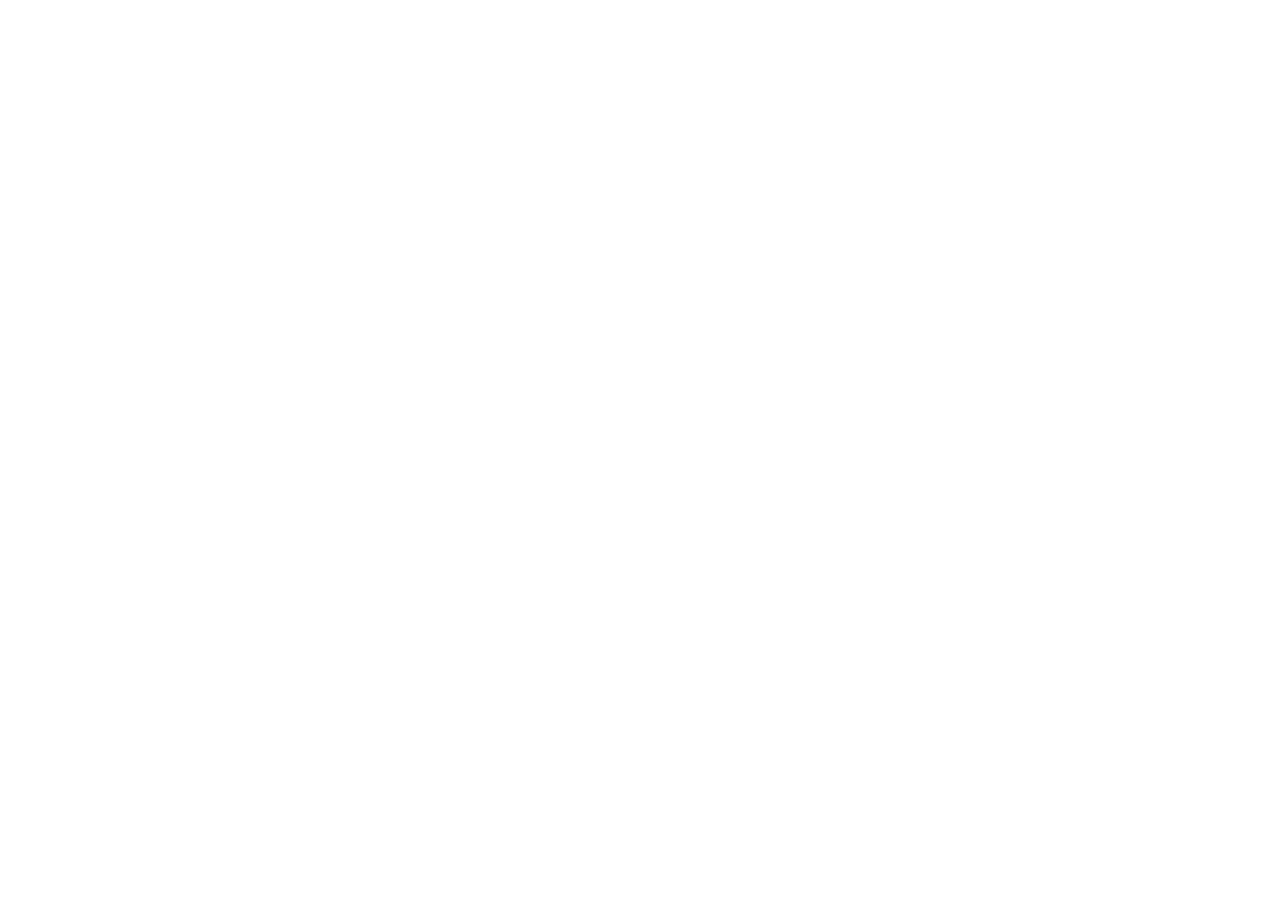
==== login.html @ d2250d35 "init project" ====
<!DOCTYPE html>
<html lang="en">

<head>
    <meta charset="UTF-8">
    <meta http-equiv="X-UA-Compatible" content="IE=edge">
    <meta name="viewport" content="width=device-width, initial-scale=1.0">
    <title>Document</title>
</head>

<body>

</body>

</html>
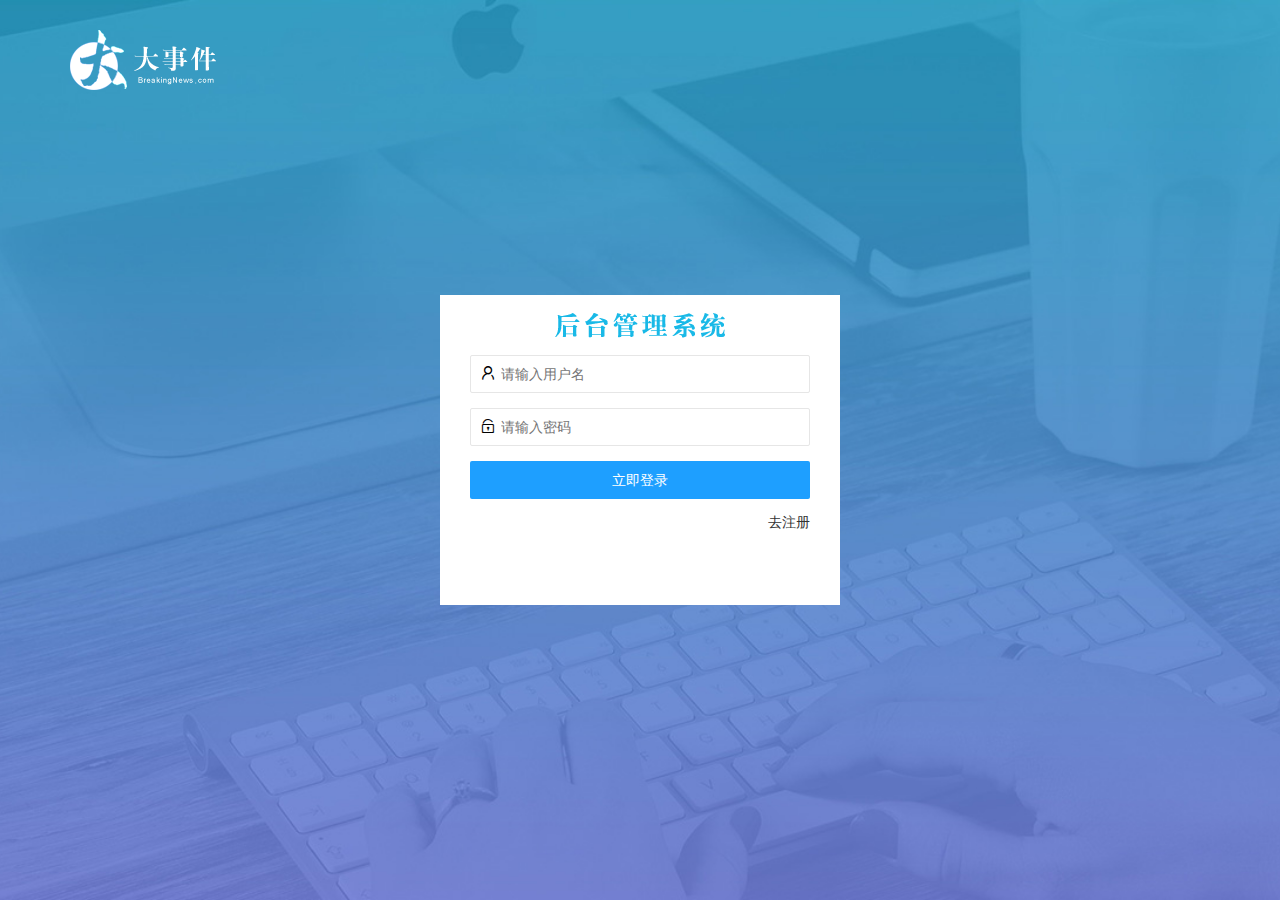
==== commit c33dbf26: "完成了登录和注册功能的开发" ====
--- a/login.html
+++ b/login.html
@@ -5,11 +5,62 @@
     <meta charset="UTF-8">
     <meta http-equiv="X-UA-Compatible" content="IE=edge">
     <meta name="viewport" content="width=device-width, initial-scale=1.0">
-    <title>Document</title>
+    <title>大事件—登录/注册</title>
+    <link rel="stylesheet" href="/assets/css/login.css">
+    <link rel="stylesheet" href="/assets/lib/layui/css/layui.css">
 </head>
 
 <body>
-
+    <div class="layui-main">
+        <img src="./assets/images/logo.png" alt="">
+    </div>
+    <div class="loginAndReg">
+        <div class="title-box"></div>
+        <div class="login-box">
+            <form class="layui-form" id="form_login">
+                <div class="layui-form-item">
+                    <i class="layui-icon layui-icon-username"></i>
+                    <input type="text" name="username" required lay-verify="required" placeholder="请输入用户名" autocomplete="off" class="layui-input">
+                </div>
+                <div class="layui-form-item">
+                    <i class="layui-icon layui-icon-password"></i>
+                    <input type="password" name="password" required lay-verify="required|pwd" placeholder="请输入密码" autocomplete="off" class="layui-input">
+                </div>
+                <div class="layui-form-item">
+                    <button class="layui-btn layui-btn-normal layui-btn-fluid" lay-submit>立即登录</button>
+                </div>
+                <div class="layui-form-item links">
+                    <a href="javascript:;" id="registerBtn">去注册</a>
+                </div>
+            </form>
+        </div>
+        <div class="reg-box">
+            <form class="layui-form" id="form_reg">
+                <div class="layui-form-item">
+                    <i class="layui-icon layui-icon-username"></i>
+                    <input type="text" name="username" required lay-verify="required" placeholder="请输入用户名" autocomplete="off" class="layui-input">
+                </div>
+                <div class="layui-form-item">
+                    <i class="layui-icon layui-icon-password"></i>
+                    <input type="password" name="password" required lay-verify="required|pwd" placeholder="请输入密码" autocomplete="off" class="layui-input">
+                </div>
+                <div class="layui-form-item">
+                    <i class="layui-icon layui-icon-password"></i>
+                    <input type="password" name="repassword" required lay-verify="required|pwd|repwd" placeholder="请确认密码" autocomplete="off" class="layui-input">
+                </div>
+                <div class="layui-form-item">
+                    <button class="layui-btn layui-btn-normal layui-btn-fluid" lay-submit>注册</button>
+                </div>
+                <div class="layui-form-item links">
+                    <a href="javascript:;" id="loginBtn">去登录</a>
+                </div>
+            </form>
+        </div>
+    </div>
+    <script src="./assets/lib/layui/layui.all.js"></script>
+    <script src="./assets/lib/jquery.js"></script>
+    <script src="./assets/js/baseAPI.js"></script>
+    <script src="./assets/js/login.js"></script>
 </body>
 
 </html>--- a/assets/css/login.css
+++ b/assets/css/login.css
@@ -0,0 +1,56 @@
+html,
+body {
+    margin: 0;
+    padding: 0;
+    height: 100%;
+    width: 100%;
+    background: url(../images/login_bg.jpg) no-repeat center;
+    background-size: cover;
+}
+
+.layui-main img {
+    margin-top: 30px;
+}
+
+.loginAndReg {
+    width: 400px;
+    height: 310px;
+    background-color: #fff;
+    position: absolute;
+    top: 50%;
+    left: 50%;
+    transform: translate(-50%, -50%);
+}
+
+.title-box {
+    width: 400px;
+    height: 60px;
+    background: url(../images/login_title.png) no-repeat center;
+}
+
+.reg-box {
+    display: none;
+}
+
+.layui-form {
+    padding: 0 30px;
+}
+
+.links {
+    display: flex;
+    justify-content: flex-end;
+}
+
+.layui-form-item {
+    position: relative;
+}
+
+.layui-icon {
+    position: absolute;
+    left: 10px;
+    top: 10px;
+}
+
+.layui-form .layui-input {
+    padding-left: 30px;
+}--- a/assets/lib/layui/css/layui.css
+++ b/assets/lib/layui/css/layui.css
@@ -0,0 +1,2 @@
+/** layui-v2.5.5 MIT License By https://www.layui.com */
+ .layui-inline,img{display:inline-block;vertical-align:middle}h1,h2,h3,h4,h5,h6{font-weight:400}.layui-edge,.layui-header,.layui-inline,.layui-main{position:relative}.layui-body,.layui-edge,.layui-elip{overflow:hidden}.layui-btn,.layui-edge,.layui-inline,img{vertical-align:middle}.layui-btn,.layui-disabled,.layui-icon,.layui-unselect{-moz-user-select:none;-webkit-user-select:none;-ms-user-select:none}.layui-elip,.layui-form-checkbox span,.layui-form-pane .layui-form-label{text-overflow:ellipsis;white-space:nowrap}.layui-breadcrumb,.layui-tree-btnGroup{visibility:hidden}blockquote,body,button,dd,div,dl,dt,form,h1,h2,h3,h4,h5,h6,input,li,ol,p,pre,td,textarea,th,ul{margin:0;padding:0;-webkit-tap-highlight-color:rgba(0,0,0,0)}a:active,a:hover{outline:0}img{border:none}li{list-style:none}table{border-collapse:collapse;border-spacing:0}h4,h5,h6{font-size:100%}button,input,optgroup,option,select,textarea{font-family:inherit;font-size:inherit;font-style:inherit;font-weight:inherit;outline:0}pre{white-space:pre-wrap;white-space:-moz-pre-wrap;white-space:-pre-wrap;white-space:-o-pre-wrap;word-wrap:break-word}body{line-height:24px;font:14px Helvetica Neue,Helvetica,PingFang SC,Tahoma,Arial,sans-serif}hr{height:1px;margin:10px 0;border:0;clear:both}a{color:#333;text-decoration:none}a:hover{color:#777}a cite{font-style:normal;*cursor:pointer}.layui-border-box,.layui-border-box *{box-sizing:border-box}.layui-box,.layui-box *{box-sizing:content-box}.layui-clear{clear:both;*zoom:1}.layui-clear:after{content:'\20';clear:both;*zoom:1;display:block;height:0}.layui-inline{*display:inline;*zoom:1}.layui-edge{display:inline-block;width:0;height:0;border-width:6px;border-style:dashed;border-color:transparent}.layui-edge-top{top:-4px;border-bottom-color:#999;border-bottom-style:solid}.layui-edge-right{border-left-color:#999;border-left-style:solid}.layui-edge-bottom{top:2px;border-top-color:#999;border-top-style:solid}.layui-edge-left{border-right-color:#999;border-right-style:solid}.layui-disabled,.layui-disabled:hover{color:#d2d2d2!important;cursor:not-allowed!important}.layui-circle{border-radius:100%}.layui-show{display:block!important}.layui-hide{display:none!important}@font-face{font-family:layui-icon;src:url(../font/iconfont.eot?v=250);src:url(../font/iconfont.eot?v=250#iefix) format('embedded-opentype'),url(../font/iconfont.woff2?v=250) format('woff2'),url(../font/iconfont.woff?v=250) format('woff'),url(../font/iconfont.ttf?v=250) format('truetype'),url(../font/iconfont.svg?v=250#layui-icon) format('svg')}.layui-icon{font-family:layui-icon!important;font-size:16px;font-style:normal;-webkit-font-smoothing:antialiased;-moz-osx-font-smoothing:grayscale}.layui-icon-reply-fill:before{content:"\e611"}.layui-icon-set-fill:before{content:"\e614"}.layui-icon-menu-fill:before{content:"\e60f"}.layui-icon-search:before{content:"\e615"}.layui-icon-share:before{content:"\e641"}.layui-icon-set-sm:before{content:"\e620"}.layui-icon-engine:before{content:"\e628"}.layui-icon-close:before{content:"\1006"}.layui-icon-close-fill:before{content:"\1007"}.layui-icon-chart-screen:before{content:"\e629"}.layui-icon-star:before{content:"\e600"}.layui-icon-circle-dot:before{content:"\e617"}.layui-icon-chat:before{content:"\e606"}.layui-icon-release:before{content:"\e609"}.layui-icon-list:before{content:"\e60a"}.layui-icon-chart:before{content:"\e62c"}.layui-icon-ok-circle:before{content:"\1005"}.layui-icon-layim-theme:before{content:"\e61b"}.layui-icon-table:before{content:"\e62d"}.layui-icon-right:before{content:"\e602"}.layui-icon-left:before{content:"\e603"}.layui-icon-cart-simple:before{content:"\e698"}.layui-icon-face-cry:before{content:"\e69c"}.layui-icon-face-smile:before{content:"\e6af"}.layui-icon-survey:before{content:"\e6b2"}.layui-icon-tree:before{content:"\e62e"}.layui-icon-upload-circle:before{content:"\e62f"}.layui-icon-add-circle:before{content:"\e61f"}.layui-icon-download-circle:before{content:"\e601"}.layui-icon-templeate-1:before{content:"\e630"}.layui-icon-util:before{content:"\e631"}.layui-icon-face-surprised:before{content:"\e664"}.layui-icon-edit:before{content:"\e642"}.layui-icon-speaker:before{content:"\e645"}.layui-icon-down:before{content:"\e61a"}.layui-icon-file:before{content:"\e621"}.layui-icon-layouts:before{content:"\e632"}.layui-icon-rate-half:before{content:"\e6c9"}.layui-icon-add-circle-fine:before{content:"\e608"}.layui-icon-prev-circle:before{content:"\e633"}.layui-icon-read:before{content:"\e705"}.layui-icon-404:before{content:"\e61c"}.layui-icon-carousel:before{content:"\e634"}.layui-icon-help:before{content:"\e607"}.layui-icon-code-circle:before{content:"\e635"}.layui-icon-water:before{content:"\e636"}.layui-icon-username:before{content:"\e66f"}.layui-icon-find-fill:before{content:"\e670"}.layui-icon-about:before{content:"\e60b"}.layui-icon-location:before{content:"\e715"}.layui-icon-up:before{content:"\e619"}.layui-icon-pause:before{content:"\e651"}.layui-icon-date:before{content:"\e637"}.layui-icon-layim-uploadfile:before{content:"\e61d"}.layui-icon-delete:before{content:"\e640"}.layui-icon-play:before{content:"\e652"}.layui-icon-top:before{content:"\e604"}.layui-icon-friends:before{content:"\e612"}.layui-icon-refresh-3:before{content:"\e9aa"}.layui-icon-ok:before{content:"\e605"}.layui-icon-layer:before{content:"\e638"}.layui-icon-face-smile-fine:before{content:"\e60c"}.layui-icon-dollar:before{content:"\e659"}.layui-icon-group:before{content:"\e613"}.layui-icon-layim-download:before{content:"\e61e"}.layui-icon-picture-fine:before{content:"\e60d"}.layui-icon-link:before{content:"\e64c"}.layui-icon-diamond:before{content:"\e735"}.layui-icon-log:before{content:"\e60e"}.layui-icon-rate-solid:before{content:"\e67a"}.layui-icon-fonts-del:before{content:"\e64f"}.layui-icon-unlink:before{content:"\e64d"}.layui-icon-fonts-clear:before{content:"\e639"}.layui-icon-triangle-r:before{content:"\e623"}.layui-icon-circle:before{content:"\e63f"}.layui-icon-radio:before{content:"\e643"}.layui-icon-align-center:before{content:"\e647"}.layui-icon-align-right:before{content:"\e648"}.layui-icon-align-left:before{content:"\e649"}.layui-icon-loading-1:before{content:"\e63e"}.layui-icon-return:before{content:"\e65c"}.layui-icon-fonts-strong:before{content:"\e62b"}.layui-icon-upload:before{content:"\e67c"}.layui-icon-dialogue:before{content:"\e63a"}.layui-icon-video:before{content:"\e6ed"}.layui-icon-headset:before{content:"\e6fc"}.layui-icon-cellphone-fine:before{content:"\e63b"}.layui-icon-add-1:before{content:"\e654"}.layui-icon-face-smile-b:before{content:"\e650"}.layui-icon-fonts-html:before{content:"\e64b"}.layui-icon-form:before{content:"\e63c"}.layui-icon-cart:before{content:"\e657"}.layui-icon-camera-fill:before{content:"\e65d"}.layui-icon-tabs:before{content:"\e62a"}.layui-icon-fonts-code:before{content:"\e64e"}.layui-icon-fire:before{content:"\e756"}.layui-icon-set:before{content:"\e716"}.layui-icon-fonts-u:before{content:"\e646"}.layui-icon-triangle-d:before{content:"\e625"}.layui-icon-tips:before{content:"\e702"}.layui-icon-picture:before{content:"\e64a"}.layui-icon-more-vertical:before{content:"\e671"}.layui-icon-flag:before{content:"\e66c"}.layui-icon-loading:before{content:"\e63d"}.layui-icon-fonts-i:before{content:"\e644"}.layui-icon-refresh-1:before{content:"\e666"}.layui-icon-rmb:before{content:"\e65e"}.layui-icon-home:before{content:"\e68e"}.layui-icon-user:before{content:"\e770"}.layui-icon-notice:before{content:"\e667"}.layui-icon-login-weibo:before{content:"\e675"}.layui-icon-voice:before{content:"\e688"}.layui-icon-upload-drag:before{content:"\e681"}.layui-icon-login-qq:before{content:"\e676"}.layui-icon-snowflake:before{content:"\e6b1"}.layui-icon-file-b:before{content:"\e655"}.layui-icon-template:before{content:"\e663"}.layui-icon-auz:before{content:"\e672"}.layui-icon-console:before{content:"\e665"}.layui-icon-app:before{content:"\e653"}.layui-icon-prev:before{content:"\e65a"}.layui-icon-website:before{content:"\e7ae"}.layui-icon-next:before{content:"\e65b"}.layui-icon-component:before{content:"\e857"}.layui-icon-more:before{content:"\e65f"}.layui-icon-login-wechat:before{content:"\e677"}.layui-icon-shrink-right:before{content:"\e668"}.layui-icon-spread-left:before{content:"\e66b"}.layui-icon-camera:before{content:"\e660"}.layui-icon-note:before{content:"\e66e"}.layui-icon-refresh:before{content:"\e669"}.layui-icon-female:before{content:"\e661"}.layui-icon-male:before{content:"\e662"}.layui-icon-password:before{content:"\e673"}.layui-icon-senior:before{content:"\e674"}.layui-icon-theme:before{content:"\e66a"}.layui-icon-tread:before{content:"\e6c5"}.layui-icon-praise:before{content:"\e6c6"}.layui-icon-star-fill:before{content:"\e658"}.layui-icon-rate:before{content:"\e67b"}.layui-icon-template-1:before{content:"\e656"}.layui-icon-vercode:before{content:"\e679"}.layui-icon-cellphone:before{content:"\e678"}.layui-icon-screen-full:before{content:"\e622"}.layui-icon-screen-restore:before{content:"\e758"}.layui-icon-cols:before{content:"\e610"}.layui-icon-export:before{content:"\e67d"}.layui-icon-print:before{content:"\e66d"}.layui-icon-slider:before{content:"\e714"}.layui-icon-addition:before{content:"\e624"}.layui-icon-subtraction:before{content:"\e67e"}.layui-icon-service:before{content:"\e626"}.layui-icon-transfer:before{content:"\e691"}.layui-main{width:1140px;margin:0 auto}.layui-header{z-index:1000;height:60px}.layui-header a:hover{transition:all .5s;-webkit-transition:all .5s}.layui-side{position:fixed;left:0;top:0;bottom:0;z-index:999;width:200px;overflow-x:hidden}.layui-side-scroll{position:relative;width:220px;height:100%;overflow-x:hidden}.layui-body{position:absolute;left:200px;right:0;top:0;bottom:0;z-index:998;width:auto;overflow-y:auto;box-sizing:border-box}.layui-layout-body{overflow:hidden}.layui-layout-admin .layui-header{background-color:#23262E}.layui-layout-admin .layui-side{top:60px;width:200px;overflow-x:hidden}.layui-layout-admin .layui-body{position:fixed;top:60px;bottom:44px}.layui-layout-admin .layui-main{width:auto;margin:0 15px}.layui-layout-admin .layui-footer{position:fixed;left:200px;right:0;bottom:0;height:44px;line-height:44px;padding:0 15px;background-color:#eee}.layui-layout-admin .layui-logo{position:absolute;left:0;top:0;width:200px;height:100%;line-height:60px;text-align:center;color:#009688;font-size:16px}.layui-layout-admin .layui-header .layui-nav{background:0 0}.layui-layout-left{position:absolute!important;left:200px;top:0}.layui-layout-right{position:absolute!important;right:0;top:0}.layui-container{position:relative;margin:0 auto;padding:0 15px;box-sizing:border-box}.layui-fluid{position:relative;margin:0 auto;padding:0 15px}.layui-row:after,.layui-row:before{content:'';display:block;clear:both}.layui-col-lg1,.layui-col-lg10,.layui-col-lg11,.layui-col-lg12,.layui-col-lg2,.layui-col-lg3,.layui-col-lg4,.layui-col-lg5,.layui-col-lg6,.layui-col-lg7,.layui-col-lg8,.layui-col-lg9,.layui-col-md1,.layui-col-md10,.layui-col-md11,.layui-col-md12,.layui-col-md2,.layui-col-md3,.layui-col-md4,.layui-col-md5,.layui-col-md6,.layui-col-md7,.layui-col-md8,.layui-col-md9,.layui-col-sm1,.layui-col-sm10,.layui-col-sm11,.layui-col-sm12,.layui-col-sm2,.layui-col-sm3,.layui-col-sm4,.layui-col-sm5,.layui-col-sm6,.layui-col-sm7,.layui-col-sm8,.layui-col-sm9,.layui-col-xs1,.layui-col-xs10,.layui-col-xs11,.layui-col-xs12,.layui-col-xs2,.layui-col-xs3,.layui-col-xs4,.layui-col-xs5,.layui-col-xs6,.layui-col-xs7,.layui-col-xs8,.layui-col-xs9{position:relative;display:block;box-sizing:border-box}.layui-col-xs1,.layui-col-xs10,.layui-col-xs11,.layui-col-xs12,.layui-col-xs2,.layui-col-xs3,.layui-col-xs4,.layui-col-xs5,.layui-col-xs6,.layui-col-xs7,.layui-col-xs8,.layui-col-xs9{float:left}.layui-col-xs1{width:8.33333333%}.layui-col-xs2{width:16.66666667%}.layui-col-xs3{width:25%}.layui-col-xs4{width:33.33333333%}.layui-col-xs5{width:41.66666667%}.layui-col-xs6{width:50%}.layui-col-xs7{width:58.33333333%}.layui-col-xs8{width:66.66666667%}.layui-col-xs9{width:75%}.layui-col-xs10{width:83.33333333%}.layui-col-xs11{width:91.66666667%}.layui-col-xs12{width:100%}.layui-col-xs-offset1{margin-left:8.33333333%}.layui-col-xs-offset2{margin-left:16.66666667%}.layui-col-xs-offset3{margin-left:25%}.layui-col-xs-offset4{margin-left:33.33333333%}.layui-col-xs-offset5{margin-left:41.66666667%}.layui-col-xs-offset6{margin-left:50%}.layui-col-xs-offset7{margin-left:58.33333333%}.layui-col-xs-offset8{margin-left:66.66666667%}.layui-col-xs-offset9{margin-left:75%}.layui-col-xs-offset10{margin-left:83.33333333%}.layui-col-xs-offset11{margin-left:91.66666667%}.layui-col-xs-offset12{margin-left:100%}@media screen and (max-width:768px){.layui-hide-xs{display:none!important}.layui-show-xs-block{display:block!important}.layui-show-xs-inline{display:inline!important}.layui-show-xs-inline-block{display:inline-block!important}}@media screen and (min-width:768px){.layui-container{width:750px}.layui-hide-sm{display:none!important}.layui-show-sm-block{display:block!important}.layui-show-sm-inline{display:inline!important}.layui-show-sm-inline-block{display:inline-block!important}.layui-col-sm1,.layui-col-sm10,.layui-col-sm11,.layui-col-sm12,.layui-col-sm2,.layui-col-sm3,.layui-col-sm4,.layui-col-sm5,.layui-col-sm6,.layui-col-sm7,.layui-col-sm8,.layui-col-sm9{float:left}.layui-col-sm1{width:8.33333333%}.layui-col-sm2{width:16.66666667%}.layui-col-sm3{width:25%}.layui-col-sm4{width:33.33333333%}.layui-col-sm5{width:41.66666667%}.layui-col-sm6{width:50%}.layui-col-sm7{width:58.33333333%}.layui-col-sm8{width:66.66666667%}.layui-col-sm9{width:75%}.layui-col-sm10{width:83.33333333%}.layui-col-sm11{width:91.66666667%}.layui-col-sm12{width:100%}.layui-col-sm-offset1{margin-left:8.33333333%}.layui-col-sm-offset2{margin-left:16.66666667%}.layui-col-sm-offset3{margin-left:25%}.layui-col-sm-offset4{margin-left:33.33333333%}.layui-col-sm-offset5{margin-left:41.66666667%}.layui-col-sm-offset6{margin-left:50%}.layui-col-sm-offset7{margin-left:58.33333333%}.layui-col-sm-offset8{margin-left:66.66666667%}.layui-col-sm-offset9{margin-left:75%}.layui-col-sm-offset10{margin-left:83.33333333%}.layui-col-sm-offset11{margin-left:91.66666667%}.layui-col-sm-offset12{margin-left:100%}}@media screen and (min-width:992px){.layui-container{width:970px}.layui-hide-md{display:none!important}.layui-show-md-block{display:block!important}.layui-show-md-inline{display:inline!important}.layui-show-md-inline-block{display:inline-block!important}.layui-col-md1,.layui-col-md10,.layui-col-md11,.layui-col-md12,.layui-col-md2,.layui-col-md3,.layui-col-md4,.layui-col-md5,.layui-col-md6,.layui-col-md7,.layui-col-md8,.layui-col-md9{float:left}.layui-col-md1{width:8.33333333%}.layui-col-md2{width:16.66666667%}.layui-col-md3{width:25%}.layui-col-md4{width:33.33333333%}.layui-col-md5{width:41.66666667%}.layui-col-md6{width:50%}.layui-col-md7{width:58.33333333%}.layui-col-md8{width:66.66666667%}.layui-col-md9{width:75%}.layui-col-md10{width:83.33333333%}.layui-col-md11{width:91.66666667%}.layui-col-md12{width:100%}.layui-col-md-offset1{margin-left:8.33333333%}.layui-col-md-offset2{margin-left:16.66666667%}.layui-col-md-offset3{margin-left:25%}.layui-col-md-offset4{margin-left:33.33333333%}.layui-col-md-offset5{margin-left:41.66666667%}.layui-col-md-offset6{margin-left:50%}.layui-col-md-offset7{margin-left:58.33333333%}.layui-col-md-offset8{margin-left:66.66666667%}.layui-col-md-offset9{margin-left:75%}.layui-col-md-offset10{margin-left:83.33333333%}.layui-col-md-offset11{margin-left:91.66666667%}.layui-col-md-offset12{margin-left:100%}}@media screen and (min-width:1200px){.layui-container{width:1170px}.layui-hide-lg{display:none!important}.layui-show-lg-block{display:block!important}.layui-show-lg-inline{display:inline!important}.layui-show-lg-inline-block{display:inline-block!important}.layui-col-lg1,.layui-col-lg10,.layui-col-lg11,.layui-col-lg12,.layui-col-lg2,.layui-col-lg3,.layui-col-lg4,.layui-col-lg5,.layui-col-lg6,.layui-col-lg7,.layui-col-lg8,.layui-col-lg9{float:left}.layui-col-lg1{width:8.33333333%}.layui-col-lg2{width:16.66666667%}.layui-col-lg3{width:25%}.layui-col-lg4{width:33.33333333%}.layui-col-lg5{width:41.66666667%}.layui-col-lg6{width:50%}.layui-col-lg7{width:58.33333333%}.layui-col-lg8{width:66.66666667%}.layui-col-lg9{width:75%}.layui-col-lg10{width:83.33333333%}.layui-col-lg11{width:91.66666667%}.layui-col-lg12{width:100%}.layui-col-lg-offset1{margin-left:8.33333333%}.layui-col-lg-offset2{margin-left:16.66666667%}.layui-col-lg-offset3{margin-left:25%}.layui-col-lg-offset4{margin-left:33.33333333%}.layui-col-lg-offset5{margin-left:41.66666667%}.layui-col-lg-offset6{margin-left:50%}.layui-col-lg-offset7{margin-left:58.33333333%}.layui-col-lg-offset8{margin-left:66.66666667%}.layui-col-lg-offset9{margin-left:75%}.layui-col-lg-offset10{margin-left:83.33333333%}.layui-col-lg-offset11{margin-left:91.66666667%}.layui-col-lg-offset12{margin-left:100%}}.layui-col-space1{margin:-.5px}.layui-col-space1>*{padding:.5px}.layui-col-space3{margin:-1.5px}.layui-col-space3>*{padding:1.5px}.layui-col-space5{margin:-2.5px}.layui-col-space5>*{padding:2.5px}.layui-col-space8{margin:-3.5px}.layui-col-space8>*{padding:3.5px}.layui-col-space10{margin:-5px}.layui-col-space10>*{padding:5px}.layui-col-space12{margin:-6px}.layui-col-space12>*{padding:6px}.layui-col-space15{margin:-7.5px}.layui-col-space15>*{padding:7.5px}.layui-col-space18{margin:-9px}.layui-col-space18>*{padding:9px}.layui-col-space20{margin:-10px}.layui-col-space20>*{padding:10px}.layui-col-space22{margin:-11px}.layui-col-space22>*{padding:11px}.layui-col-space25{margin:-12.5px}.layui-col-space25>*{padding:12.5px}.layui-col-space30{margin:-15px}.layui-col-space30>*{padding:15px}.layui-btn,.layui-input,.layui-select,.layui-textarea,.layui-upload-button{outline:0;-webkit-appearance:none;transition:all .3s;-webkit-transition:all .3s;box-sizing:border-box}.layui-elem-quote{margin-bottom:10px;padding:15px;line-height:22px;border-left:5px solid #009688;border-radius:0 2px 2px 0;background-color:#f2f2f2}.layui-quote-nm{border-style:solid;border-width:1px 1px 1px 5px;background:0 0}.layui-elem-field{margin-bottom:10px;padding:0;border-width:1px;border-style:solid}.layui-elem-field legend{margin-left:20px;padding:0 10px;font-size:20px;font-weight:300}.layui-field-title{margin:10px 0 20px;border-width:1px 0 0}.layui-field-box{padding:10px 15px}.layui-field-title .layui-field-box{padding:10px 0}.layui-progress{position:relative;height:6px;border-radius:20px;background-color:#e2e2e2}.layui-progress-bar{position:absolute;left:0;top:0;width:0;max-width:100%;height:6px;border-radius:20px;text-align:right;background-color:#5FB878;transition:all .3s;-webkit-transition:all .3s}.layui-progress-big,.layui-progress-big .layui-progress-bar{height:18px;line-height:18px}.layui-progress-text{position:relative;top:-20px;line-height:18px;font-size:12px;color:#666}.layui-progress-big .layui-progress-text{position:static;padding:0 10px;color:#fff}.layui-collapse{border-width:1px;border-style:solid;border-radius:2px}.layui-colla-content,.layui-colla-item{border-top-width:1px;border-top-style:solid}.layui-colla-item:first-child{border-top:none}.layui-colla-title{position:relative;height:42px;line-height:42px;padding:0 15px 0 35px;color:#333;background-color:#f2f2f2;cursor:pointer;font-size:14px;overflow:hidden}.layui-colla-content{display:none;padding:10px 15px;line-height:22px;color:#666}.layui-colla-icon{position:absolute;left:15px;top:0;font-size:14px}.layui-card{margin-bottom:15px;border-radius:2px;background-color:#fff;box-shadow:0 1px 2px 0 rgba(0,0,0,.05)}.layui-card:last-child{margin-bottom:0}.layui-card-header{position:relative;height:42px;line-height:42px;padding:0 15px;border-bottom:1px solid #f6f6f6;color:#333;border-radius:2px 2px 0 0;font-size:14px}.layui-bg-black,.layui-bg-blue,.layui-bg-cyan,.layui-bg-green,.layui-bg-orange,.layui-bg-red{color:#fff!important}.layui-card-body{position:relative;padding:10px 15px;line-height:24px}.layui-card-body[pad15]{padding:15px}.layui-card-body[pad20]{padding:20px}.layui-card-body .layui-table{margin:5px 0}.layui-card .layui-tab{margin:0}.layui-panel-window{position:relative;padding:15px;border-radius:0;border-top:5px solid #E6E6E6;background-color:#fff}.layui-auxiliar-moving{position:fixed;left:0;right:0;top:0;bottom:0;width:100%;height:100%;background:0 0;z-index:9999999999}.layui-form-label,.layui-form-mid,.layui-form-select,.layui-input-block,.layui-input-inline,.layui-textarea{position:relative}.layui-bg-red{background-color:#FF5722!important}.layui-bg-orange{background-color:#FFB800!important}.layui-bg-green{background-color:#009688!important}.layui-bg-cyan{background-color:#2F4056!important}.layui-bg-blue{background-color:#1E9FFF!important}.layui-bg-black{background-color:#393D49!important}.layui-bg-gray{background-color:#eee!important;color:#666!important}.layui-badge-rim,.layui-colla-content,.layui-colla-item,.layui-collapse,.layui-elem-field,.layui-form-pane .layui-form-item[pane],.layui-form-pane .layui-form-label,.layui-input,.layui-layedit,.layui-layedit-tool,.layui-quote-nm,.layui-select,.layui-tab-bar,.layui-tab-card,.layui-tab-title,.layui-tab-title .layui-this:after,.layui-textarea{border-color:#e6e6e6}.layui-timeline-item:before,hr{background-color:#e6e6e6}.layui-text{line-height:22px;font-size:14px;color:#666}.layui-text h1,.layui-text h2,.layui-text h3{font-weight:500;color:#333}.layui-text h1{font-size:30px}.layui-text h2{font-size:24px}.layui-text h3{font-size:18px}.layui-text a:not(.layui-btn){color:#01AAED}.layui-text a:not(.layui-btn):hover{text-decoration:underline}.layui-text ul{padding:5px 0 5px 15px}.layui-text ul li{margin-top:5px;list-style-type:disc}.layui-text em,.layui-word-aux{color:#999!important;padding:0 5px!important}.layui-btn{display:inline-block;height:38px;line-height:38px;padding:0 18px;background-color:#009688;color:#fff;white-space:nowrap;text-align:center;font-size:14px;border:none;border-radius:2px;cursor:pointer}.layui-btn:hover{opacity:.8;filter:alpha(opacity=80);color:#fff}.layui-btn:active{opacity:1;filter:alpha(opacity=100)}.layui-btn+.layui-btn{margin-left:10px}.layui-btn-container{font-size:0}.layui-btn-container .layui-btn{margin-right:10px;margin-bottom:10px}.layui-btn-container .layui-btn+.layui-btn{margin-left:0}.layui-table .layui-btn-container .layui-btn{margin-bottom:9px}.layui-btn-radius{border-radius:100px}.layui-btn .layui-icon{margin-right:3px;font-size:18px;vertical-align:bottom;vertical-align:middle\9}.layui-btn-primary{border:1px solid #C9C9C9;background-color:#fff;color:#555}.layui-btn-primary:hover{border-color:#009688;color:#333}.layui-btn-normal{background-color:#1E9FFF}.layui-btn-warm{background-color:#FFB800}.layui-btn-danger{background-color:#FF5722}.layui-btn-checked{background-color:#5FB878}.layui-btn-disabled,.layui-btn-disabled:active,.layui-btn-disabled:hover{border:1px solid #e6e6e6;background-color:#FBFBFB;color:#C9C9C9;cursor:not-allowed;opacity:1}.layui-btn-lg{height:44px;line-height:44px;padding:0 25px;font-size:16px}.layui-btn-sm{height:30px;line-height:30px;padding:0 10px;font-size:12px}.layui-btn-sm i{font-size:16px!important}.layui-btn-xs{height:22px;line-height:22px;padding:0 5px;font-size:12px}.layui-btn-xs i{font-size:14px!important}.layui-btn-group{display:inline-block;vertical-align:middle;font-size:0}.layui-btn-group .layui-btn{margin-left:0!important;margin-right:0!important;border-left:1px solid rgba(255,255,255,.5);border-radius:0}.layui-btn-group .layui-btn-primary{border-left:none}.layui-btn-group .layui-btn-primary:hover{border-color:#C9C9C9;color:#009688}.layui-btn-group .layui-btn:first-child{border-left:none;border-radius:2px 0 0 2px}.layui-btn-group .layui-btn-primary:first-child{border-left:1px solid #c9c9c9}.layui-btn-group .layui-btn:last-child{border-radius:0 2px 2px 0}.layui-btn-group .layui-btn+.layui-btn{margin-left:0}.layui-btn-group+.layui-btn-group{margin-left:10px}.layui-btn-fluid{width:100%}.layui-input,.layui-select,.layui-textarea{height:38px;line-height:1.3;line-height:38px\9;border-width:1px;border-style:solid;background-color:#fff;border-radius:2px}.layui-input::-webkit-input-placeholder,.layui-select::-webkit-input-placeholder,.layui-textarea::-webkit-input-placeholder{line-height:1.3}.layui-input,.layui-textarea{display:block;width:100%;padding-left:10px}.layui-input:hover,.layui-textarea:hover{border-color:#D2D2D2!important}.layui-input:focus,.layui-textarea:focus{border-color:#C9C9C9!important}.layui-textarea{min-height:100px;height:auto;line-height:20px;padding:6px 10px;resize:vertical}.layui-select{padding:0 10px}.layui-form input[type=checkbox],.layui-form input[type=radio],.layui-form select{display:none}.layui-form [lay-ignore]{display:initial}.layui-form-item{margin-bottom:15px;clear:both;*zoom:1}.layui-form-item:after{content:'\20';clear:both;*zoom:1;display:block;height:0}.layui-form-label{float:left;display:block;padding:9px 15px;width:80px;font-weight:400;line-height:20px;text-align:right}.layui-form-label-col{display:block;float:none;padding:9px 0;line-height:20px;text-align:left}.layui-form-item .layui-inline{margin-bottom:5px;margin-right:10px}.layui-input-block{margin-left:110px;min-height:36px}.layui-input-inline{display:inline-block;vertical-align:middle}.layui-form-item .layui-input-inline{float:left;width:190px;margin-right:10px}.layui-form-text .layui-input-inline{width:auto}.layui-form-mid{float:left;display:block;padding:9px 0!important;line-height:20px;margin-right:10px}.layui-form-danger+.layui-form-select .layui-input,.layui-form-danger:focus{border-color:#FF5722!important}.layui-form-select .layui-input{padding-right:30px;cursor:pointer}.layui-form-select .layui-edge{position:absolute;right:10px;top:50%;margin-top:-3px;cursor:pointer;border-width:6px;border-top-color:#c2c2c2;border-top-style:solid;transition:all .3s;-webkit-transition:all .3s}.layui-form-select dl{display:none;position:absolute;left:0;top:42px;padding:5px 0;z-index:899;min-width:100%;border:1px solid #d2d2d2;max-height:300px;overflow-y:auto;background-color:#fff;border-radius:2px;box-shadow:0 2px 4px rgba(0,0,0,.12);box-sizing:border-box}.layui-form-select dl dd,.layui-form-select dl dt{padding:0 10px;line-height:36px;white-space:nowrap;overflow:hidden;text-overflow:ellipsis}.layui-form-select dl dt{font-size:12px;color:#999}.layui-form-select dl dd{cursor:pointer}.layui-form-select dl dd:hover{background-color:#f2f2f2;-webkit-transition:.5s all;transition:.5s all}.layui-form-select .layui-select-group dd{padding-left:20px}.layui-form-select dl dd.layui-select-tips{padding-left:10px!important;color:#999}.layui-form-select dl dd.layui-this{background-color:#5FB878;color:#fff}.layui-form-checkbox,.layui-form-select dl dd.layui-disabled{background-color:#fff}.layui-form-selected dl{display:block}.layui-form-checkbox,.layui-form-checkbox *,.layui-form-switch{display:inline-block;vertical-align:middle}.layui-form-selected .layui-edge{margin-top:-9px;-webkit-transform:rotate(180deg);transform:rotate(180deg);margin-top:-3px\9}:root .layui-form-selected .layui-edge{margin-top:-9px\0/IE9}.layui-form-selectup dl{top:auto;bottom:42px}.layui-select-none{margin:5px 0;text-align:center;color:#999}.layui-select-disabled .layui-disabled{border-color:#eee!important}.layui-select-disabled .layui-edge{border-top-color:#d2d2d2}.layui-form-checkbox{position:relative;height:30px;line-height:30px;margin-right:10px;padding-right:30px;cursor:pointer;font-size:0;-webkit-transition:.1s linear;transition:.1s linear;box-sizing:border-box}.layui-form-checkbox span{padding:0 10px;height:100%;font-size:14px;border-radius:2px 0 0 2px;background-color:#d2d2d2;color:#fff;overflow:hidden}.layui-form-checkbox:hover span{background-color:#c2c2c2}.layui-form-checkbox i{position:absolute;right:0;top:0;width:30px;height:28px;border:1px solid #d2d2d2;border-left:none;border-radius:0 2px 2px 0;color:#fff;font-size:20px;text-align:center}.layui-form-checkbox:hover i{border-color:#c2c2c2;color:#c2c2c2}.layui-form-checked,.layui-form-checked:hover{border-color:#5FB878}.layui-form-checked span,.layui-form-checked:hover span{background-color:#5FB878}.layui-form-checked i,.layui-form-checked:hover i{color:#5FB878}.layui-form-item .layui-form-checkbox{margin-top:4px}.layui-form-checkbox[lay-skin=primary]{height:auto!important;line-height:normal!important;min-width:18px;min-height:18px;border:none!important;margin-right:0;padding-left:28px;padding-right:0;background:0 0}.layui-form-checkbox[lay-skin=primary] span{padding-left:0;padding-right:15px;line-height:18px;background:0 0;color:#666}.layui-form-checkbox[lay-skin=primary] i{right:auto;left:0;width:16px;height:16px;line-height:16px;border:1px solid #d2d2d2;font-size:12px;border-radius:2px;background-color:#fff;-webkit-transition:.1s linear;transition:.1s linear}.layui-form-checkbox[lay-skin=primary]:hover i{border-color:#5FB878;color:#fff}.layui-form-checked[lay-skin=primary] i{border-color:#5FB878!important;background-color:#5FB878;color:#fff}.layui-checkbox-disbaled[lay-skin=primary] span{background:0 0!important;color:#c2c2c2}.layui-checkbox-disbaled[lay-skin=primary]:hover i{border-color:#d2d2d2}.layui-form-item .layui-form-checkbox[lay-skin=primary]{margin-top:10px}.layui-form-switch{position:relative;height:22px;line-height:22px;min-width:35px;padding:0 5px;margin-top:8px;border:1px solid #d2d2d2;border-radius:20px;cursor:pointer;background-color:#fff;-webkit-transition:.1s linear;transition:.1s linear}.layui-form-switch i{position:absolute;left:5px;top:3px;width:16px;height:16px;border-radius:20px;background-color:#d2d2d2;-webkit-transition:.1s linear;transition:.1s linear}.layui-form-switch em{position:relative;top:0;width:25px;margin-left:21px;padding:0!important;text-align:center!important;color:#999!important;font-style:normal!important;font-size:12px}.layui-form-onswitch{border-color:#5FB878;background-color:#5FB878}.layui-checkbox-disbaled,.layui-checkbox-disbaled i{border-color:#e2e2e2!important}.layui-form-onswitch i{left:100%;margin-left:-21px;background-color:#fff}.layui-form-onswitch em{margin-left:5px;margin-right:21px;color:#fff!important}.layui-checkbox-disbaled span{background-color:#e2e2e2!important}.layui-checkbox-disbaled:hover i{color:#fff!important}[lay-radio]{display:none}.layui-form-radio,.layui-form-radio *{display:inline-block;vertical-align:middle}.layui-form-radio{line-height:28px;margin:6px 10px 0 0;padding-right:10px;cursor:pointer;font-size:0}.layui-form-radio *{font-size:14px}.layui-form-radio>i{margin-right:8px;font-size:22px;color:#c2c2c2}.layui-form-radio>i:hover,.layui-form-radioed>i{color:#5FB878}.layui-radio-disbaled>i{color:#e2e2e2!important}.layui-form-pane .layui-form-label{width:110px;padding:8px 15px;height:38px;line-height:20px;border-width:1px;border-style:solid;border-radius:2px 0 0 2px;text-align:center;background-color:#FBFBFB;overflow:hidden;box-sizing:border-box}.layui-form-pane .layui-input-inline{margin-left:-1px}.layui-form-pane .layui-input-block{margin-left:110px;left:-1px}.layui-form-pane .layui-input{border-radius:0 2px 2px 0}.layui-form-pane .layui-form-text .layui-form-label{float:none;width:100%;border-radius:2px;box-sizing:border-box;text-align:left}.layui-form-pane .layui-form-text .layui-input-inline{display:block;margin:0;top:-1px;clear:both}.layui-form-pane .layui-form-text .layui-input-block{margin:0;left:0;top:-1px}.layui-form-pane .layui-form-text .layui-textarea{min-height:100px;border-radius:0 0 2px 2px}.layui-form-pane .layui-form-checkbox{margin:4px 0 4px 10px}.layui-form-pane .layui-form-radio,.layui-form-pane .layui-form-switch{margin-top:6px;margin-left:10px}.layui-form-pane .layui-form-item[pane]{position:relative;border-width:1px;border-style:solid}.layui-form-pane .layui-form-item[pane] .layui-form-label{position:absolute;left:0;top:0;height:100%;border-width:0 1px 0 0}.layui-form-pane .layui-form-item[pane] .layui-input-inline{margin-left:110px}@media screen and (max-width:450px){.layui-form-item .layui-form-label{text-overflow:ellipsis;overflow:hidden;white-space:nowrap}.layui-form-item .layui-inline{display:block;margin-right:0;margin-bottom:20px;clear:both}.layui-form-item .layui-inline:after{content:'\20';clear:both;display:block;height:0}.layui-form-item .layui-input-inline{display:block;float:none;left:-3px;width:auto;margin:0 0 10px 112px}.layui-form-item .layui-input-inline+.layui-form-mid{margin-left:110px;top:-5px;padding:0}.layui-form-item .layui-form-checkbox{margin-right:5px;margin-bottom:5px}}.layui-layedit{border-width:1px;border-style:solid;border-radius:2px}.layui-layedit-tool{padding:3px 5px;border-bottom-width:1px;border-bottom-style:solid;font-size:0}.layedit-tool-fixed{position:fixed;top:0;border-top:1px solid #e2e2e2}.layui-layedit-tool .layedit-tool-mid,.layui-layedit-tool .layui-icon{display:inline-block;vertical-align:middle;text-align:center;font-size:14px}.layui-layedit-tool .layui-icon{position:relative;width:32px;height:30px;line-height:30px;margin:3px 5px;color:#777;cursor:pointer;border-radius:2px}.layui-layedit-tool .layui-icon:hover{color:#393D49}.layui-layedit-tool .layui-icon:active{color:#000}.layui-layedit-tool .layedit-tool-active{background-color:#e2e2e2;color:#000}.layui-layedit-tool .layui-disabled,.layui-layedit-tool .layui-disabled:hover{color:#d2d2d2;cursor:not-allowed}.layui-layedit-tool .layedit-tool-mid{width:1px;height:18px;margin:0 10px;background-color:#d2d2d2}.layedit-tool-html{width:50px!important;font-size:30px!important}.layedit-tool-b,.layedit-tool-code,.layedit-tool-help{font-size:16px!important}.layedit-tool-d,.layedit-tool-face,.layedit-tool-image,.layedit-tool-unlink{font-size:18px!important}.layedit-tool-image input{position:absolute;font-size:0;left:0;top:0;width:100%;height:100%;opacity:.01;filter:Alpha(opacity=1);cursor:pointer}.layui-layedit-iframe iframe{display:block;width:100%}#LAY_layedit_code{overflow:hidden}.layui-laypage{display:inline-block;*display:inline;*zoom:1;vertical-align:middle;margin:10px 0;font-size:0}.layui-laypage>a:first-child,.layui-laypage>a:first-child em{border-radius:2px 0 0 2px}.layui-laypage>a:last-child,.layui-laypage>a:last-child em{border-radius:0 2px 2px 0}.layui-laypage>:first-child{margin-left:0!important}.layui-laypage>:last-child{margin-right:0!important}.layui-laypage a,.layui-laypage button,.layui-laypage input,.layui-laypage select,.layui-laypage span{border:1px solid #e2e2e2}.layui-laypage a,.layui-laypage span{display:inline-block;*display:inline;*zoom:1;vertical-align:middle;padding:0 15px;height:28px;line-height:28px;margin:0 -1px 5px 0;background-color:#fff;color:#333;font-size:12px}.layui-flow-more a *,.layui-laypage input,.layui-table-view select[lay-ignore]{display:inline-block}.layui-laypage a:hover{color:#009688}.layui-laypage em{font-style:normal}.layui-laypage .layui-laypage-spr{color:#999;font-weight:700}.layui-laypage a{text-decoration:none}.layui-laypage .layui-laypage-curr{position:relative}.layui-laypage .layui-laypage-curr em{position:relative;color:#fff}.layui-laypage .layui-laypage-curr .layui-laypage-em{position:absolute;left:-1px;top:-1px;padding:1px;width:100%;height:100%;background-color:#009688}.layui-laypage-em{border-radius:2px}.layui-laypage-next em,.layui-laypage-prev em{font-family:Sim sun;font-size:16px}.layui-laypage .layui-laypage-count,.layui-laypage .layui-laypage-limits,.layui-laypage .layui-laypage-refresh,.layui-laypage .layui-laypage-skip{margin-left:10px;margin-right:10px;padding:0;border:none}.layui-laypage .layui-laypage-limits,.layui-laypage .layui-laypage-refresh{vertical-align:top}.layui-laypage .layui-laypage-refresh i{font-size:18px;cursor:pointer}.layui-laypage select{height:22px;padding:3px;border-radius:2px;cursor:pointer}.layui-laypage .layui-laypage-skip{height:30px;line-height:30px;color:#999}.layui-laypage button,.layui-laypage input{height:30px;line-height:30px;border-radius:2px;vertical-align:top;background-color:#fff;box-sizing:border-box}.layui-laypage input{width:40px;margin:0 10px;padding:0 3px;text-align:center}.layui-laypage input:focus,.layui-laypage select:focus{border-color:#009688!important}.layui-laypage button{margin-left:10px;padding:0 10px;cursor:pointer}.layui-table,.layui-table-view{margin:10px 0}.layui-flow-more{margin:10px 0;text-align:center;color:#999;font-size:14px}.layui-flow-more a{height:32px;line-height:32px}.layui-flow-more a *{vertical-align:top}.layui-flow-more a cite{padding:0 20px;border-radius:3px;background-color:#eee;color:#333;font-style:normal}.layui-flow-more a cite:hover{opacity:.8}.layui-flow-more a i{font-size:30px;color:#737383}.layui-table{width:100%;background-color:#fff;color:#666}.layui-table tr{transition:all .3s;-webkit-transition:all .3s}.layui-table th{text-align:left;font-weight:400}.layui-table tbody tr:hover,.layui-table thead tr,.layui-table-click,.layui-table-header,.layui-table-hover,.layui-table-mend,.layui-table-patch,.layui-table-tool,.layui-table-total,.layui-table-total tr,.layui-table[lay-even] tr:nth-child(even){background-color:#f2f2f2}.layui-table td,.layui-table th,.layui-table-col-set,.layui-table-fixed-r,.layui-table-grid-down,.layui-table-header,.layui-table-page,.layui-table-tips-main,.layui-table-tool,.layui-table-total,.layui-table-view,.layui-table[lay-skin=line],.layui-table[lay-skin=row]{border-width:1px;border-style:solid;border-color:#e6e6e6}.layui-table td,.layui-table th{position:relative;padding:9px 15px;min-height:20px;line-height:20px;font-size:14px}.layui-table[lay-skin=line] td,.layui-table[lay-skin=line] th{border-width:0 0 1px}.layui-table[lay-skin=row] td,.layui-table[lay-skin=row] th{border-width:0 1px 0 0}.layui-table[lay-skin=nob] td,.layui-table[lay-skin=nob] th{border:none}.layui-table img{max-width:100px}.layui-table[lay-size=lg] td,.layui-table[lay-size=lg] th{padding:15px 30px}.layui-table-view .layui-table[lay-size=lg] .layui-table-cell{height:40px;line-height:40px}.layui-table[lay-size=sm] td,.layui-table[lay-size=sm] th{font-size:12px;padding:5px 10px}.layui-table-view .layui-table[lay-size=sm] .layui-table-cell{height:20px;line-height:20px}.layui-table[lay-data]{display:none}.layui-table-box{position:relative;overflow:hidden}.layui-table-view .layui-table{position:relative;width:auto;margin:0}.layui-table-view .layui-table[lay-skin=line]{border-width:0 1px 0 0}.layui-table-view .layui-table[lay-skin=row]{border-width:0 0 1px}.layui-table-view .layui-table td,.layui-table-view .layui-table th{padding:5px 0;border-top:none;border-left:none}.layui-table-view .layui-table th.layui-unselect .layui-table-cell span{cursor:pointer}.layui-table-view .layui-table td{cursor:default}.layui-table-view .layui-table td[data-edit=text]{cursor:text}.layui-table-view .layui-form-checkbox[lay-skin=primary] i{width:18px;height:18px}.layui-table-view .layui-form-radio{line-height:0;padding:0}.layui-table-view .layui-form-radio>i{margin:0;font-size:20px}.layui-table-init{position:absolute;left:0;top:0;width:100%;height:100%;text-align:center;z-index:110}.layui-table-init .layui-icon{position:absolute;left:50%;top:50%;margin:-15px 0 0 -15px;font-size:30px;color:#c2c2c2}.layui-table-header{border-width:0 0 1px;overflow:hidden}.layui-table-header .layui-table{margin-bottom:-1px}.layui-table-tool .layui-inline[lay-event]{position:relative;width:26px;height:26px;padding:5px;line-height:16px;margin-right:10px;text-align:center;color:#333;border:1px solid #ccc;cursor:pointer;-webkit-transition:.5s all;transition:.5s all}.layui-table-tool .layui-inline[lay-event]:hover{border:1px solid #999}.layui-table-tool-temp{padding-right:120px}.layui-table-tool-self{position:absolute;right:17px;top:10px}.layui-table-tool .layui-table-tool-self .layui-inline[lay-event]{margin:0 0 0 10px}.layui-table-tool-panel{position:absolute;top:29px;left:-1px;padding:5px 0;min-width:150px;min-height:40px;border:1px solid #d2d2d2;text-align:left;overflow-y:auto;background-color:#fff;box-shadow:0 2px 4px rgba(0,0,0,.12)}.layui-table-cell,.layui-table-tool-panel li{overflow:hidden;text-overflow:ellipsis;white-space:nowrap}.layui-table-tool-panel li{padding:0 10px;line-height:30px;-webkit-transition:.5s all;transition:.5s all}.layui-table-tool-panel li .layui-form-checkbox[lay-skin=primary]{width:100%;padding-left:28px}.layui-table-tool-panel li:hover{background-color:#f2f2f2}.layui-table-tool-panel li .layui-form-checkbox[lay-skin=primary] i{position:absolute;left:0;top:0}.layui-table-tool-panel li .layui-form-checkbox[lay-skin=primary] span{padding:0}.layui-table-tool .layui-table-tool-self .layui-table-tool-panel{left:auto;right:-1px}.layui-table-col-set{position:absolute;right:0;top:0;width:20px;height:100%;border-width:0 0 0 1px;background-color:#fff}.layui-table-sort{width:10px;height:20px;margin-left:5px;cursor:pointer!important}.layui-table-sort .layui-edge{position:absolute;left:5px;border-width:5px}.layui-table-sort .layui-table-sort-asc{top:3px;border-top:none;border-bottom-style:solid;border-bottom-color:#b2b2b2}.layui-table-sort .layui-table-sort-asc:hover{border-bottom-color:#666}.layui-table-sort .layui-table-sort-desc{bottom:5px;border-bottom:none;border-top-style:solid;border-top-color:#b2b2b2}.layui-table-sort .layui-table-sort-desc:hover{border-top-color:#666}.layui-table-sort[lay-sort=asc] .layui-table-sort-asc{border-bottom-color:#000}.layui-table-sort[lay-sort=desc] .layui-table-sort-desc{border-top-color:#000}.layui-table-cell{height:28px;line-height:28px;padding:0 15px;position:relative;box-sizing:border-box}.layui-table-cell .layui-form-checkbox[lay-skin=primary]{top:-1px;padding:0}.layui-table-cell .layui-table-link{color:#01AAED}.laytable-cell-checkbox,.laytable-cell-numbers,.laytable-cell-radio,.laytable-cell-space{padding:0;text-align:center}.layui-table-body{position:relative;overflow:auto;margin-right:-1px;margin-bottom:-1px}.layui-table-body .layui-none{line-height:26px;padding:15px;text-align:center;color:#999}.layui-table-fixed{position:absolute;left:0;top:0;z-index:101}.layui-table-fixed .layui-table-body{overflow:hidden}.layui-table-fixed-l{box-shadow:0 -1px 8px rgba(0,0,0,.08)}.layui-table-fixed-r{left:auto;right:-1px;border-width:0 0 0 1px;box-shadow:-1px 0 8px rgba(0,0,0,.08)}.layui-table-fixed-r .layui-table-header{position:relative;overflow:visible}.layui-table-mend{position:absolute;right:-49px;top:0;height:100%;width:50px}.layui-table-tool{position:relative;z-index:890;width:100%;min-height:50px;line-height:30px;padding:10px 15px;border-width:0 0 1px}.layui-table-tool .layui-btn-container{margin-bottom:-10px}.layui-table-page,.layui-table-total{border-width:1px 0 0;margin-bottom:-1px;overflow:hidden}.layui-table-page{position:relative;width:100%;padding:7px 7px 0;height:41px;font-size:12px;white-space:nowrap}.layui-table-page>div{height:26px}.layui-table-page .layui-laypage{margin:0}.layui-table-page .layui-laypage a,.layui-table-page .layui-laypage span{height:26px;line-height:26px;margin-bottom:10px;border:none;background:0 0}.layui-table-page .layui-laypage a,.layui-table-page .layui-laypage span.layui-laypage-curr{padding:0 12px}.layui-table-page .layui-laypage span{margin-left:0;padding:0}.layui-table-page .layui-laypage .layui-laypage-prev{margin-left:-7px!important}.layui-table-page .layui-laypage .layui-laypage-curr .layui-laypage-em{left:0;top:0;padding:0}.layui-table-page .layui-laypage button,.layui-table-page .layui-laypage input{height:26px;line-height:26px}.layui-table-page .layui-laypage input{width:40px}.layui-table-page .layui-laypage button{padding:0 10px}.layui-table-page select{height:18px}.layui-table-patch .layui-table-cell{padding:0;width:30px}.layui-table-edit{position:absolute;left:0;top:0;width:100%;height:100%;padding:0 14px 1px;border-radius:0;box-shadow:1px 1px 20px rgba(0,0,0,.15)}.layui-table-edit:focus{border-color:#5FB878!important}select.layui-table-edit{padding:0 0 0 10px;border-color:#C9C9C9}.layui-table-view .layui-form-checkbox,.layui-table-view .layui-form-radio,.layui-table-view .layui-form-switch{top:0;margin:0;box-sizing:content-box}.layui-table-view .layui-form-checkbox{top:-1px;height:26px;line-height:26px}.layui-table-view .layui-form-checkbox i{height:26px}.layui-table-grid .layui-table-cell{overflow:visible}.layui-table-grid-down{position:absolute;top:0;right:0;width:26px;height:100%;padding:5px 0;border-width:0 0 0 1px;text-align:center;background-color:#fff;color:#999;cursor:pointer}.layui-table-grid-down .layui-icon{position:absolute;top:50%;left:50%;margin:-8px 0 0 -8px}.layui-table-grid-down:hover{background-color:#fbfbfb}body .layui-table-tips .layui-layer-content{background:0 0;padding:0;box-shadow:0 1px 6px rgba(0,0,0,.12)}.layui-table-tips-main{margin:-44px 0 0 -1px;max-height:150px;padding:8px 15px;font-size:14px;overflow-y:scroll;background-color:#fff;color:#666}.layui-table-tips-c{position:absolute;right:-3px;top:-13px;width:20px;height:20px;padding:3px;cursor:pointer;background-color:#666;border-radius:50%;color:#fff}.layui-table-tips-c:hover{background-color:#777}.layui-table-tips-c:before{position:relative;right:-2px}.layui-upload-file{display:none!important;opacity:.01;filter:Alpha(opacity=1)}.layui-upload-drag,.layui-upload-form,.layui-upload-wrap{display:inline-block}.layui-upload-list{margin:10px 0}.layui-upload-choose{padding:0 10px;color:#999}.layui-upload-drag{position:relative;padding:30px;border:1px dashed #e2e2e2;background-color:#fff;text-align:center;cursor:pointer;color:#999}.layui-upload-drag .layui-icon{font-size:50px;color:#009688}.layui-upload-drag[lay-over]{border-color:#009688}.layui-upload-iframe{position:absolute;width:0;height:0;border:0;visibility:hidden}.layui-upload-wrap{position:relative;vertical-align:middle}.layui-upload-wrap .layui-upload-file{display:block!important;position:absolute;left:0;top:0;z-index:10;font-size:100px;width:100%;height:100%;opacity:.01;filter:Alpha(opacity=1);cursor:pointer}.layui-transfer-active,.layui-transfer-box{display:inline-block;vertical-align:middle}.layui-transfer-box,.layui-transfer-header,.layui-transfer-search{border-width:0;border-style:solid;border-color:#e6e6e6}.layui-transfer-box{position:relative;border-width:1px;width:200px;height:360px;border-radius:2px;background-color:#fff}.layui-transfer-box .layui-form-checkbox{width:100%;margin:0!important}.layui-transfer-header{height:38px;line-height:38px;padding:0 10px;border-bottom-width:1px}.layui-transfer-search{position:relative;padding:10px;border-bottom-width:1px}.layui-transfer-search .layui-input{height:32px;padding-left:30px;font-size:12px}.layui-transfer-search .layui-icon-search{position:absolute;left:20px;top:50%;margin-top:-8px;color:#666}.layui-transfer-active{margin:0 15px}.layui-transfer-active .layui-btn{display:block;margin:0;padding:0 15px;background-color:#5FB878;border-color:#5FB878;color:#fff}.layui-transfer-active .layui-btn-disabled{background-color:#FBFBFB;border-color:#e6e6e6;color:#C9C9C9}.layui-transfer-active .layui-btn:first-child{margin-bottom:15px}.layui-transfer-active .layui-btn .layui-icon{margin:0;font-size:14px!important}.layui-transfer-data{padding:5px 0;overflow:auto}.layui-transfer-data li{height:32px;line-height:32px;padding:0 10px}.layui-transfer-data li:hover{background-color:#f2f2f2;transition:.5s all}.layui-transfer-data .layui-none{padding:15px 10px;text-align:center;color:#999}.layui-nav{position:relative;padding:0 20px;background-color:#393D49;color:#fff;border-radius:2px;font-size:0;box-sizing:border-box}.layui-nav *{font-size:14px}.layui-nav .layui-nav-item{position:relative;display:inline-block;*display:inline;*zoom:1;vertical-align:middle;line-height:60px}.layui-nav .layui-nav-item a{display:block;padding:0 20px;color:#fff;color:rgba(255,255,255,.7);transition:all .3s;-webkit-transition:all .3s}.layui-nav .layui-this:after,.layui-nav-bar,.layui-nav-tree .layui-nav-itemed:after{position:absolute;left:0;top:0;width:0;height:5px;background-color:#5FB878;transition:all .2s;-webkit-transition:all .2s}.layui-nav-bar{z-index:1000}.layui-nav .layui-nav-item a:hover,.layui-nav .layui-this a{color:#fff}.layui-nav .layui-this:after{content:'';top:auto;bottom:0;width:100%}.layui-nav-img{width:30px;height:30px;margin-right:10px;border-radius:50%}.layui-nav .layui-nav-more{content:'';width:0;height:0;border-style:solid dashed dashed;border-color:#fff transparent transparent;overflow:hidden;cursor:pointer;transition:all .2s;-webkit-transition:all .2s;position:absolute;top:50%;right:3px;margin-top:-3px;border-width:6px;border-top-color:rgba(255,255,255,.7)}.layui-nav .layui-nav-mored,.layui-nav-itemed>a .layui-nav-more{margin-top:-9px;border-style:dashed dashed solid;border-color:transparent transparent #fff}.layui-nav-child{display:none;position:absolute;left:0;top:65px;min-width:100%;line-height:36px;padding:5px 0;box-shadow:0 2px 4px rgba(0,0,0,.12);border:1px solid #d2d2d2;background-color:#fff;z-index:100;border-radius:2px;white-space:nowrap}.layui-nav .layui-nav-child a{color:#333}.layui-nav .layui-nav-child a:hover{background-color:#f2f2f2;color:#000}.layui-nav-child dd{position:relative}.layui-nav .layui-nav-child dd.layui-this a,.layui-nav-child dd.layui-this{background-color:#5FB878;color:#fff}.layui-nav-child dd.layui-this:after{display:none}.layui-nav-tree{width:200px;padding:0}.layui-nav-tree .layui-nav-item{display:block;width:100%;line-height:45px}.layui-nav-tree .layui-nav-item a{position:relative;height:45px;line-height:45px;text-overflow:ellipsis;overflow:hidden;white-space:nowrap}.layui-nav-tree .layui-nav-item a:hover{background-color:#4E5465}.layui-nav-tree .layui-nav-bar{width:5px;height:0;background-color:#009688}.layui-nav-tree .layui-nav-child dd.layui-this,.layui-nav-tree .layui-nav-child dd.layui-this a,.layui-nav-tree .layui-this,.layui-nav-tree .layui-this>a,.layui-nav-tree .layui-this>a:hover{background-color:#009688;color:#fff}.layui-nav-tree .layui-this:after{display:none}.layui-nav-itemed>a,.layui-nav-tree .layui-nav-title a,.layui-nav-tree .layui-nav-title a:hover{color:#fff!important}.layui-nav-tree .layui-nav-child{position:relative;z-index:0;top:0;border:none;box-shadow:none}.layui-nav-tree .layui-nav-child a{height:40px;line-height:40px;color:#fff;color:rgba(255,255,255,.7)}.layui-nav-tree .layui-nav-child,.layui-nav-tree .layui-nav-child a:hover{background:0 0;color:#fff}.layui-nav-tree .layui-nav-more{right:10px}.layui-nav-itemed>.layui-nav-child{display:block;padding:0;background-color:rgba(0,0,0,.3)!important}.layui-nav-itemed>.layui-nav-child>.layui-this>.layui-nav-child{display:block}.layui-nav-side{position:fixed;top:0;bottom:0;left:0;overflow-x:hidden;z-index:999}.layui-bg-blue .layui-nav-bar,.layui-bg-blue .layui-nav-itemed:after,.layui-bg-blue .layui-this:after{background-color:#93D1FF}.layui-bg-blue .layui-nav-child dd.layui-this{background-color:#1E9FFF}.layui-bg-blue .layui-nav-itemed>a,.layui-nav-tree.layui-bg-blue .layui-nav-title a,.layui-nav-tree.layui-bg-blue .layui-nav-title a:hover{background-color:#007DDB!important}.layui-breadcrumb{font-size:0}.layui-breadcrumb>*{font-size:14px}.layui-breadcrumb a{color:#999!important}.layui-breadcrumb a:hover{color:#5FB878!important}.layui-breadcrumb a cite{color:#666;font-style:normal}.layui-breadcrumb span[lay-separator]{margin:0 10px;color:#999}.layui-tab{margin:10px 0;text-align:left!important}.layui-tab[overflow]>.layui-tab-title{overflow:hidden}.layui-tab-title{position:relative;left:0;height:40px;white-space:nowrap;font-size:0;border-bottom-width:1px;border-bottom-style:solid;transition:all .2s;-webkit-transition:all .2s}.layui-tab-title li{display:inline-block;*display:inline;*zoom:1;vertical-align:middle;font-size:14px;transition:all .2s;-webkit-transition:all .2s;position:relative;line-height:40px;min-width:65px;padding:0 15px;text-align:center;cursor:pointer}.layui-tab-title li a{display:block}.layui-tab-title .layui-this{color:#000}.layui-tab-title .layui-this:after{position:absolute;left:0;top:0;content:'';width:100%;height:41px;border-width:1px;border-style:solid;border-bottom-color:#fff;border-radius:2px 2px 0 0;box-sizing:border-box;pointer-events:none}.layui-tab-bar{position:absolute;right:0;top:0;z-index:10;width:30px;height:39px;line-height:39px;border-width:1px;border-style:solid;border-radius:2px;text-align:center;background-color:#fff;cursor:pointer}.layui-tab-bar .layui-icon{position:relative;display:inline-block;top:3px;transition:all .3s;-webkit-transition:all .3s}.layui-tab-item{display:none}.layui-tab-more{padding-right:30px;height:auto!important;white-space:normal!important}.layui-tab-more li.layui-this:after{border-bottom-color:#e2e2e2;border-radius:2px}.layui-tab-more .layui-tab-bar .layui-icon{top:-2px;top:3px\9;-webkit-transform:rotate(180deg);transform:rotate(180deg)}:root .layui-tab-more .layui-tab-bar .layui-icon{top:-2px\0/IE9}.layui-tab-content{padding:10px}.layui-tab-title li .layui-tab-close{position:relative;display:inline-block;width:18px;height:18px;line-height:20px;margin-left:8px;top:1px;text-align:center;font-size:14px;color:#c2c2c2;transition:all .2s;-webkit-transition:all .2s}.layui-tab-title li .layui-tab-close:hover{border-radius:2px;background-color:#FF5722;color:#fff}.layui-tab-brief>.layui-tab-title .layui-this{color:#009688}.layui-tab-brief>.layui-tab-more li.layui-this:after,.layui-tab-brief>.layui-tab-title .layui-this:after{border:none;border-radius:0;border-bottom:2px solid #5FB878}.layui-tab-brief[overflow]>.layui-tab-title .layui-this:after{top:-1px}.layui-tab-card{border-width:1px;border-style:solid;border-radius:2px;box-shadow:0 2px 5px 0 rgba(0,0,0,.1)}.layui-tab-card>.layui-tab-title{background-color:#f2f2f2}.layui-tab-card>.layui-tab-title li{margin-right:-1px;margin-left:-1px}.layui-tab-card>.layui-tab-title .layui-this{background-color:#fff}.layui-tab-card>.layui-tab-title .layui-this:after{border-top:none;border-width:1px;border-bottom-color:#fff}.layui-tab-card>.layui-tab-title .layui-tab-bar{height:40px;line-height:40px;border-radius:0;border-top:none;border-right:none}.layui-tab-card>.layui-tab-more .layui-this{background:0 0;color:#5FB878}.layui-tab-card>.layui-tab-more .layui-this:after{border:none}.layui-timeline{padding-left:5px}.layui-timeline-item{position:relative;padding-bottom:20px}.layui-timeline-axis{position:absolute;left:-5px;top:0;z-index:10;width:20px;height:20px;line-height:20px;background-color:#fff;color:#5FB878;border-radius:50%;text-align:center;cursor:pointer}.layui-timeline-axis:hover{color:#FF5722}.layui-timeline-item:before{content:'';position:absolute;left:5px;top:0;z-index:0;width:1px;height:100%}.layui-timeline-item:last-child:before{display:none}.layui-timeline-item:first-child:before{display:block}.layui-timeline-content{padding-left:25px}.layui-timeline-title{position:relative;margin-bottom:10px}.layui-badge,.layui-badge-dot,.layui-badge-rim{position:relative;display:inline-block;padding:0 6px;font-size:12px;text-align:center;background-color:#FF5722;color:#fff;border-radius:2px}.layui-badge{height:18px;line-height:18px}.layui-badge-dot{width:8px;height:8px;padding:0;border-radius:50%}.layui-badge-rim{height:18px;line-height:18px;border-width:1px;border-style:solid;background-color:#fff;color:#666}.layui-btn .layui-badge,.layui-btn .layui-badge-dot{margin-left:5px}.layui-nav .layui-badge,.layui-nav .layui-badge-dot{position:absolute;top:50%;margin:-8px 6px 0}.layui-tab-title .layui-badge,.layui-tab-title .layui-badge-dot{left:5px;top:-2px}.layui-carousel{position:relative;left:0;top:0;background-color:#f8f8f8}.layui-carousel>[carousel-item]{position:relative;width:100%;height:100%;overflow:hidden}.layui-carousel>[carousel-item]:before{position:absolute;content:'\e63d';left:50%;top:50%;width:100px;line-height:20px;margin:-10px 0 0 -50px;text-align:center;color:#c2c2c2;font-family:layui-icon!important;font-size:30px;font-style:normal;-webkit-font-smoothing:antialiased;-moz-osx-font-smoothing:grayscale}.layui-carousel>[carousel-item]>*{display:none;position:absolute;left:0;top:0;width:100%;height:100%;background-color:#f8f8f8;transition-duration:.3s;-webkit-transition-duration:.3s}.layui-carousel-updown>*{-webkit-transition:.3s ease-in-out up;transition:.3s ease-in-out up}.layui-carousel-arrow{display:none\9;opacity:0;position:absolute;left:10px;top:50%;margin-top:-18px;width:36px;height:36px;line-height:36px;text-align:center;font-size:20px;border:0;border-radius:50%;background-color:rgba(0,0,0,.2);color:#fff;-webkit-transition-duration:.3s;transition-duration:.3s;cursor:pointer}.layui-carousel-arrow[lay-type=add]{left:auto!important;right:10px}.layui-carousel:hover .layui-carousel-arrow[lay-type=add],.layui-carousel[lay-arrow=always] .layui-carousel-arrow[lay-type=add]{right:20px}.layui-carousel[lay-arrow=always] .layui-carousel-arrow{opacity:1;left:20px}.layui-carousel[lay-arrow=none] .layui-carousel-arrow{display:none}.layui-carousel-arrow:hover,.layui-carousel-ind ul:hover{background-color:rgba(0,0,0,.35)}.layui-carousel:hover .layui-carousel-arrow{display:block\9;opacity:1;left:20px}.layui-carousel-ind{position:relative;top:-35px;width:100%;line-height:0!important;text-align:center;font-size:0}.layui-carousel[lay-indicator=outside]{margin-bottom:30px}.layui-carousel[lay-indicator=outside] .layui-carousel-ind{top:10px}.layui-carousel[lay-indicator=outside] .layui-carousel-ind ul{background-color:rgba(0,0,0,.5)}.layui-carousel[lay-indicator=none] .layui-carousel-ind{display:none}.layui-carousel-ind ul{display:inline-block;padding:5px;background-color:rgba(0,0,0,.2);border-radius:10px;-webkit-transition-duration:.3s;transition-duration:.3s}.layui-carousel-ind li{display:inline-block;width:10px;height:10px;margin:0 3px;font-size:14px;background-color:#e2e2e2;background-color:rgba(255,255,255,.5);border-radius:50%;cursor:pointer;-webkit-transition-duration:.3s;transition-duration:.3s}.layui-carousel-ind li:hover{background-color:rgba(255,255,255,.7)}.layui-carousel-ind li.layui-this{background-color:#fff}.layui-carousel>[carousel-item]>.layui-carousel-next,.layui-carousel>[carousel-item]>.layui-carousel-prev,.layui-carousel>[carousel-item]>.layui-this{display:block}.layui-carousel>[carousel-item]>.layui-this{left:0}.layui-carousel>[carousel-item]>.layui-carousel-prev{left:-100%}.layui-carousel>[carousel-item]>.layui-carousel-next{left:100%}.layui-carousel>[carousel-item]>.layui-carousel-next.layui-carousel-left,.layui-carousel>[carousel-item]>.layui-carousel-prev.layui-carousel-right{left:0}.layui-carousel>[carousel-item]>.layui-this.layui-carousel-left{left:-100%}.layui-carousel>[carousel-item]>.layui-this.layui-carousel-right{left:100%}.layui-carousel[lay-anim=updown] .layui-carousel-arrow{left:50%!important;top:20px;margin:0 0 0 -18px}.layui-carousel[lay-anim=updown]>[carousel-item]>*,.layui-carousel[lay-anim=fade]>[carousel-item]>*{left:0!important}.layui-carousel[lay-anim=updown] .layui-carousel-arrow[lay-type=add]{top:auto!important;bottom:20px}.layui-carousel[lay-anim=updown] .layui-carousel-ind{position:absolute;top:50%;right:20px;width:auto;height:auto}.layui-carousel[lay-anim=updown] .layui-carousel-ind ul{padding:3px 5px}.layui-carousel[lay-anim=updown] .layui-carousel-ind li{display:block;margin:6px 0}.layui-carousel[lay-anim=updown]>[carousel-item]>.layui-this{top:0}.layui-carousel[lay-anim=updown]>[carousel-item]>.layui-carousel-prev{top:-100%}.layui-carousel[lay-anim=updown]>[carousel-item]>.layui-carousel-next{top:100%}.layui-carousel[lay-anim=updown]>[carousel-item]>.layui-carousel-next.layui-carousel-left,.layui-carousel[lay-anim=updown]>[carousel-item]>.layui-carousel-prev.layui-carousel-right{top:0}.layui-carousel[lay-anim=updown]>[carousel-item]>.layui-this.layui-carousel-left{top:-100%}.layui-carousel[lay-anim=updown]>[carousel-item]>.layui-this.layui-carousel-right{top:100%}.layui-carousel[lay-anim=fade]>[carousel-item]>.layui-carousel-next,.layui-carousel[lay-anim=fade]>[carousel-item]>.layui-carousel-prev{opacity:0}.layui-carousel[lay-anim=fade]>[carousel-item]>.layui-carousel-next.layui-carousel-left,.layui-carousel[lay-anim=fade]>[carousel-item]>.layui-carousel-prev.layui-carousel-right{opacity:1}.layui-carousel[lay-anim=fade]>[carousel-item]>.layui-this.layui-carousel-left,.layui-carousel[lay-anim=fade]>[carousel-item]>.layui-this.layui-carousel-right{opacity:0}.layui-fixbar{position:fixed;right:15px;bottom:15px;z-index:999999}.layui-fixbar li{width:50px;height:50px;line-height:50px;margin-bottom:1px;text-align:center;cursor:pointer;font-size:30px;background-color:#9F9F9F;color:#fff;border-radius:2px;opacity:.95}.layui-fixbar li:hover{opacity:.85}.layui-fixbar li:active{opacity:1}.layui-fixbar .layui-fixbar-top{display:none;font-size:40px}body .layui-util-face{border:none;background:0 0}body .layui-util-face .layui-layer-content{padding:0;background-color:#fff;color:#666;box-shadow:none}.layui-util-face .layui-layer-TipsG{display:none}.layui-util-face ul{position:relative;width:372px;padding:10px;border:1px solid #D9D9D9;background-color:#fff;box-shadow:0 0 20px rgba(0,0,0,.2)}.layui-util-face ul li{cursor:pointer;float:left;border:1px solid #e8e8e8;height:22px;width:26px;overflow:hidden;margin:-1px 0 0 -1px;padding:4px 2px;text-align:center}.layui-util-face ul li:hover{position:relative;z-index:2;border:1px solid #eb7350;background:#fff9ec}.layui-code{position:relative;margin:10px 0;padding:15px;line-height:20px;border:1px solid #ddd;border-left-width:6px;background-color:#F2F2F2;color:#333;font-family:Courier New;font-size:12px}.layui-rate,.layui-rate *{display:inline-block;vertical-align:middle}.layui-rate{padding:10px 5px 10px 0;font-size:0}.layui-rate li i.layui-icon{font-size:20px;color:#FFB800;margin-right:5px;transition:all .3s;-webkit-transition:all .3s}.layui-rate li i:hover{cursor:pointer;transform:scale(1.12);-webkit-transform:scale(1.12)}.layui-rate[readonly] li i:hover{cursor:default;transform:scale(1)}.layui-colorpicker{width:26px;height:26px;border:1px solid #e6e6e6;padding:5px;border-radius:2px;line-height:24px;display:inline-block;cursor:pointer;transition:all .3s;-webkit-transition:all .3s}.layui-colorpicker:hover{border-color:#d2d2d2}.layui-colorpicker.layui-colorpicker-lg{width:34px;height:34px;line-height:32px}.layui-colorpicker.layui-colorpicker-sm{width:24px;height:24px;line-height:22px}.layui-colorpicker.layui-colorpicker-xs{width:22px;height:22px;line-height:20px}.layui-colorpicker-trigger-bgcolor{display:block;background:url([data-uri]);border-radius:2px}.layui-colorpicker-trigger-span{display:block;height:100%;box-sizing:border-box;border:1px solid rgba(0,0,0,.15);border-radius:2px;text-align:center}.layui-colorpicker-trigger-i{display:inline-block;color:#FFF;font-size:12px}.layui-colorpicker-trigger-i.layui-icon-close{color:#999}.layui-colorpicker-main{position:absolute;z-index:66666666;width:280px;padding:7px;background:#FFF;border:1px solid #d2d2d2;border-radius:2px;box-shadow:0 2px 4px rgba(0,0,0,.12)}.layui-colorpicker-main-wrapper{height:180px;position:relative}.layui-colorpicker-basis{width:260px;height:100%;position:relative}.layui-colorpicker-basis-white{width:100%;height:100%;position:absolute;top:0;left:0;background:linear-gradient(90deg,#FFF,hsla(0,0%,100%,0))}.layui-colorpicker-basis-black{width:100%;height:100%;position:absolute;top:0;left:0;background:linear-gradient(0deg,#000,transparent)}.layui-colorpicker-basis-cursor{width:10px;height:10px;border:1px solid #FFF;border-radius:50%;position:absolute;top:-3px;right:-3px;cursor:pointer}.layui-colorpicker-side{position:absolute;top:0;right:0;width:12px;height:100%;background:linear-gradient(red,#FF0,#0F0,#0FF,#00F,#F0F,red)}.layui-colorpicker-side-slider{width:100%;height:5px;box-shadow:0 0 1px #888;box-sizing:border-box;background:#FFF;border-radius:1px;border:1px solid #f0f0f0;cursor:pointer;position:absolute;left:0}.layui-colorpicker-main-alpha{display:none;height:12px;margin-top:7px;background:url([data-uri])}.layui-colorpicker-alpha-bgcolor{height:100%;position:relative}.layui-colorpicker-alpha-slider{width:5px;height:100%;box-shadow:0 0 1px #888;box-sizing:border-box;background:#FFF;border-radius:1px;border:1px solid #f0f0f0;cursor:pointer;position:absolute;top:0}.layui-colorpicker-main-pre{padding-top:7px;font-size:0}.layui-colorpicker-pre{width:20px;height:20px;border-radius:2px;display:inline-block;margin-left:6px;margin-bottom:7px;cursor:pointer}.layui-colorpicker-pre:nth-child(11n+1){margin-left:0}.layui-colorpicker-pre-isalpha{background:url([data-uri])}.layui-colorpicker-pre.layui-this{box-shadow:0 0 3px 2px rgba(0,0,0,.15)}.layui-colorpicker-pre>div{height:100%;border-radius:2px}.layui-colorpicker-main-input{text-align:right;padding-top:7px}.layui-colorpicker-main-input .layui-btn-container .layui-btn{margin:0 0 0 10px}.layui-colorpicker-main-input div.layui-inline{float:left;margin-right:10px;font-size:14px}.layui-colorpicker-main-input input.layui-input{width:150px;height:30px;color:#666}.layui-slider{height:4px;background:#e2e2e2;border-radius:3px;position:relative;cursor:pointer}.layui-slider-bar{border-radius:3px;position:absolute;height:100%}.layui-slider-step{position:absolute;top:0;width:4px;height:4px;border-radius:50%;background:#FFF;-webkit-transform:translateX(-50%);transform:translateX(-50%)}.layui-slider-wrap{width:36px;height:36px;position:absolute;top:-16px;-webkit-transform:translateX(-50%);transform:translateX(-50%);z-index:10;text-align:center}.layui-slider-wrap-btn{width:12px;height:12px;border-radius:50%;background:#FFF;display:inline-block;vertical-align:middle;cursor:pointer;transition:.3s}.layui-slider-wrap:after{content:"";height:100%;display:inline-block;vertical-align:middle}.layui-slider-wrap-btn.layui-slider-hover,.layui-slider-wrap-btn:hover{transform:scale(1.2)}.layui-slider-wrap-btn.layui-disabled:hover{transform:scale(1)!important}.layui-slider-tips{position:absolute;top:-42px;z-index:66666666;white-space:nowrap;display:none;-webkit-transform:translateX(-50%);transform:translateX(-50%);color:#FFF;background:#000;border-radius:3px;height:25px;line-height:25px;padding:0 10px}.layui-slider-tips:after{content:'';position:absolute;bottom:-12px;left:50%;margin-left:-6px;width:0;height:0;border-width:6px;border-style:solid;border-color:#000 transparent transparent}.layui-slider-input{width:70px;height:32px;border:1px solid #e6e6e6;border-radius:3px;font-size:16px;line-height:32px;position:absolute;right:0;top:-15px}.layui-slider-input-btn{display:none;position:absolute;top:0;right:0;width:20px;height:100%;border-left:1px solid #d2d2d2}.layui-slider-input-btn i{cursor:pointer;position:absolute;right:0;bottom:0;width:20px;height:50%;font-size:12px;line-height:16px;text-align:center;color:#999}.layui-slider-input-btn i:first-child{top:0;border-bottom:1px solid #d2d2d2}.layui-slider-input-txt{height:100%;font-size:14px}.layui-slider-input-txt input{height:100%;border:none}.layui-slider-input-btn i:hover{color:#009688}.layui-slider-vertical{width:4px;margin-left:34px}.layui-slider-vertical .layui-slider-bar{width:4px}.layui-slider-vertical .layui-slider-step{top:auto;left:0;-webkit-transform:translateY(50%);transform:translateY(50%)}.layui-slider-vertical .layui-slider-wrap{top:auto;left:-16px;-webkit-transform:translateY(50%);transform:translateY(50%)}.layui-slider-vertical .layui-slider-tips{top:auto;left:2px}@media \0screen{.layui-slider-wrap-btn{margin-left:-20px}.layui-slider-vertical .layui-slider-wrap-btn{margin-left:0;margin-bottom:-20px}.layui-slider-vertical .layui-slider-tips{margin-left:-8px}.layui-slider>span{margin-left:8px}}.layui-tree{line-height:22px}.layui-tree .layui-form-checkbox{margin:0!important}.layui-tree-set{width:100%;position:relative}.layui-tree-pack{display:none;padding-left:20px;position:relative}.layui-tree-iconClick,.layui-tree-main{display:inline-block;vertical-align:middle}.layui-tree-line .layui-tree-pack{padding-left:27px}.layui-tree-line .layui-tree-set .layui-tree-set:after{content:'';position:absolute;top:14px;left:-9px;width:17px;height:0;border-top:1px dotted #c0c4cc}.layui-tree-entry{position:relative;padding:3px 0;height:20px;white-space:nowrap}.layui-tree-entry:hover{background-color:#eee}.layui-tree-line .layui-tree-entry:hover{background-color:rgba(0,0,0,0)}.layui-tree-line .layui-tree-entry:hover .layui-tree-txt{color:#999;text-decoration:underline;transition:.3s}.layui-tree-main{cursor:pointer;padding-right:10px}.layui-tree-line .layui-tree-set:before{content:'';position:absolute;top:0;left:-9px;width:0;height:100%;border-left:1px dotted #c0c4cc}.layui-tree-line .layui-tree-set.layui-tree-setLineShort:before{height:13px}.layui-tree-line .layui-tree-set.layui-tree-setHide:before{height:0}.layui-tree-iconClick{position:relative;height:20px;line-height:20px;margin:0 10px;color:#c0c4cc}.layui-tree-icon{height:12px;line-height:12px;width:12px;text-align:center;border:1px solid #c0c4cc}.layui-tree-iconClick .layui-icon{font-size:18px}.layui-tree-icon .layui-icon{font-size:12px;color:#666}.layui-tree-iconArrow{padding:0 5px}.layui-tree-iconArrow:after{content:'';position:absolute;left:4px;top:3px;z-index:100;width:0;height:0;border-width:5px;border-style:solid;border-color:transparent transparent transparent #c0c4cc;transition:.5s}.layui-tree-btnGroup,.layui-tree-editInput{position:relative;vertical-align:middle;display:inline-block}.layui-tree-spread>.layui-tree-entry>.layui-tree-iconClick>.layui-tree-iconArrow:after{transform:rotate(90deg) translate(3px,4px)}.layui-tree-txt{display:inline-block;vertical-align:middle;color:#555}.layui-tree-search{margin-bottom:15px;color:#666}.layui-tree-btnGroup .layui-icon{display:inline-block;vertical-align:middle;padding:0 2px;cursor:pointer}.layui-tree-btnGroup .layui-icon:hover{color:#999;transition:.3s}.layui-tree-entry:hover .layui-tree-btnGroup{visibility:visible}.layui-tree-editInput{height:20px;line-height:20px;padding:0 3px;border:none;background-color:rgba(0,0,0,.05)}.layui-tree-emptyText{text-align:center;color:#999}.layui-anim{-webkit-animation-duration:.3s;animation-duration:.3s;-webkit-animation-fill-mode:both;animation-fill-mode:both}.layui-anim.layui-icon{display:inline-block}.layui-anim-loop{-webkit-animation-iteration-count:infinite;animation-iteration-count:infinite}.layui-trans,.layui-trans a{transition:all .3s;-webkit-transition:all .3s}@-webkit-keyframes layui-rotate{from{-webkit-transform:rotate(0)}to{-webkit-transform:rotate(360deg)}}@keyframes layui-rotate{from{transform:rotate(0)}to{transform:rotate(360deg)}}.layui-anim-rotate{-webkit-animation-name:layui-rotate;animation-name:layui-rotate;-webkit-animation-duration:1s;animation-duration:1s;-webkit-animation-timing-function:linear;animation-timing-function:linear}@-webkit-keyframes layui-up{from{-webkit-transform:translate3d(0,100%,0);opacity:.3}to{-webkit-transform:translate3d(0,0,0);opacity:1}}@keyframes layui-up{from{transform:translate3d(0,100%,0);opacity:.3}to{transform:translate3d(0,0,0);opacity:1}}.layui-anim-up{-webkit-animation-name:layui-up;animation-name:layui-up}@-webkit-keyframes layui-upbit{from{-webkit-transform:translate3d(0,30px,0);opacity:.3}to{-webkit-transform:translate3d(0,0,0);opacity:1}}@keyframes layui-upbit{from{transform:translate3d(0,30px,0);opacity:.3}to{transform:translate3d(0,0,0);opacity:1}}.layui-anim-upbit{-webkit-animation-name:layui-upbit;animation-name:layui-upbit}@-webkit-keyframes layui-scale{0%{opacity:.3;-webkit-transform:scale(.5)}100%{opacity:1;-webkit-transform:scale(1)}}@keyframes layui-scale{0%{opacity:.3;-ms-transform:scale(.5);transform:scale(.5)}100%{opacity:1;-ms-transform:scale(1);transform:scale(1)}}.layui-anim-scale{-webkit-animation-name:layui-scale;animation-name:layui-scale}@-webkit-keyframes layui-scale-spring{0%{opacity:.5;-webkit-transform:scale(.5)}80%{opacity:.8;-webkit-transform:scale(1.1)}100%{opacity:1;-webkit-transform:scale(1)}}@keyframes layui-scale-spring{0%{opacity:.5;transform:scale(.5)}80%{opacity:.8;transform:scale(1.1)}100%{opacity:1;transform:scale(1)}}.layui-anim-scaleSpring{-webkit-animation-name:layui-scale-spring;animation-name:layui-scale-spring}@-webkit-keyframes layui-fadein{0%{opacity:0}100%{opacity:1}}@keyframes layui-fadein{0%{opacity:0}100%{opacity:1}}.layui-anim-fadein{-webkit-animation-name:layui-fadein;animation-name:layui-fadein}@-webkit-keyframes layui-fadeout{0%{opacity:1}100%{opacity:0}}@keyframes layui-fadeout{0%{opacity:1}100%{opacity:0}}.layui-anim-fadeout{-webkit-animation-name:layui-fadeout;animation-name:layui-fadeout}